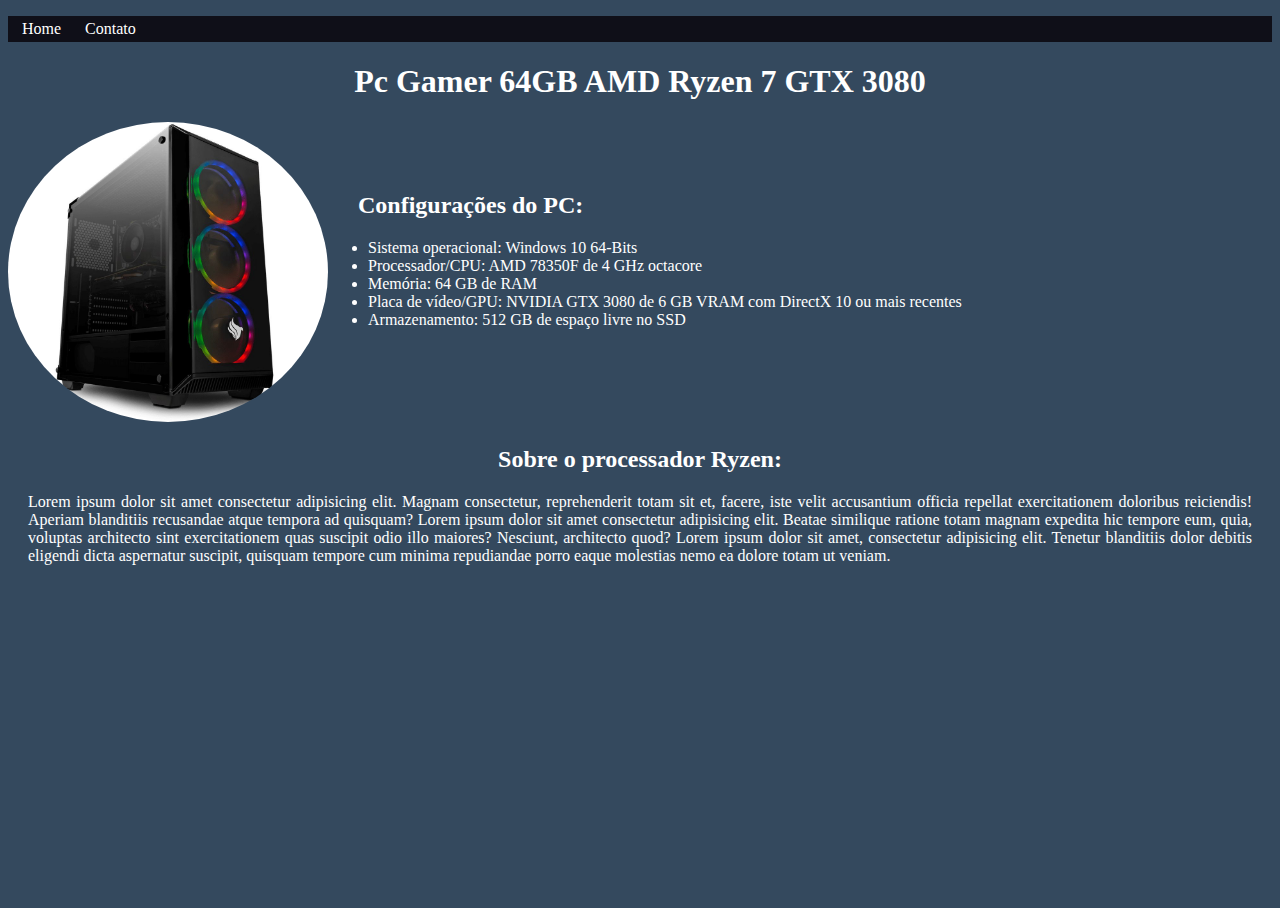
==== index.html @ 73f7b5e2 "Feature: Daniel - Task: atualizando reposositorio" ====
<!DOCTYPE html>
<html lang="pt-br">

<head>
    <meta charset="UTF-8">
    <meta http-equiv="X-UA-Compatible" content="IE=edge">
    <meta name="viewport" content="width=device-width, initial-scale=1.0">
    <title>Pc Max</title>
    <link rel="stylesheet" href="/assents/css/style.css">
</head>

<body>

    <div>
        <ul id="menu">
            <li>
                <a href="index.html">Home</a>
            </li>
            <li>
                <a href="contato.html">Contato</a>
            </li>
        </ul>
    </div>

    <h1 class="center">Pc Gamer 64GB AMD Ryzen 7 GTX 3080</h1>

    <div class="container">
        <div>
            <img class="imagem" style="width: 20rem;" src="assents/img/pc gamer.jpg" alt="pc gamer">
        </div>
        <div class="pt-50">
            <h2 class="pl-30">Configurações do PC:</h2>
            <ul>
                <li>
                    Sistema operacional: Windows 10 64-Bits
                </li>
                <li>
                    Processador/CPU: AMD 78350F de 4 GHz octacore
                </li>
                <li>
                    Memória: 64 GB de RAM
                </li>
                <li>
                    Placa de vídeo/GPU: NVIDIA GTX 3080 de 6 GB VRAM com DirectX 10 ou mais recentes
                </li>
                <li>
                    Armazenamento: 512 GB de espaço livre no SSD
                </li>
            </ul>

        </div>
    </div>
    <h2 class="center">Sobre o processador Ryzen:</h2>
    <div>

        <p class="parag">
            Lorem ipsum dolor sit amet consectetur adipisicing elit. Magnam consectetur, reprehenderit totam sit et,
            facere,
            iste velit accusantium officia repellat exercitationem doloribus reiciendis! Aperiam blanditiis recusandae
            atque
            tempora ad quisquam?
            Lorem ipsum dolor sit amet consectetur adipisicing elit. Beatae similique ratione totam magnam expedita
            hic tempore eum, quia, voluptas architecto sint exercitationem quas suscipit odio illo maiores? Nesciunt,
            architecto quod?
            Lorem ipsum dolor sit amet, consectetur adipisicing elit. Tenetur blanditiis dolor debitis eligendi dicta
            aspernatur suscipit, quisquam tempore cum minima repudiandae porro eaque molestias nemo ea dolore totam ut
            veniam.
        </p>
    </div>
    <div class="center">
        <iframe width="560" height="315" src="https://www.youtube.com/embed/ViddsDFIkwY" title="YouTube video player"
            frameborder="0"
            allow="accelerometer; autoplay; clipboard-write; encrypted-media; gyroscope; picture-in-picture"
            allowfullscreen></iframe>
    </div>

</body>

</html>
---- assents/css/style.css ----
/* estilo do index.html */
body {
    background-color: rgb(52, 73, 94);
    color: white;
}

.center {
    text-align: center;
}

#menu {
    background-color: rgb(15, 15, 24);
    padding: 4px;
}

#menu li {
    display: inline;
    padding: 10px;
}
#menu li a{
    color: white;
    text-decoration: none;
}

.container {
    display: flex;
    flex-direction: row;
}

.imagem {
    width: 300px;
    height: 300px;
    border-radius: 50%;
}

.pt-50 {
    padding-top: 50px;
}

.pl-30 {
    padding-left: 30px;
}

.parag {
    text-align: justify;
    padding-inline: 20px;
}
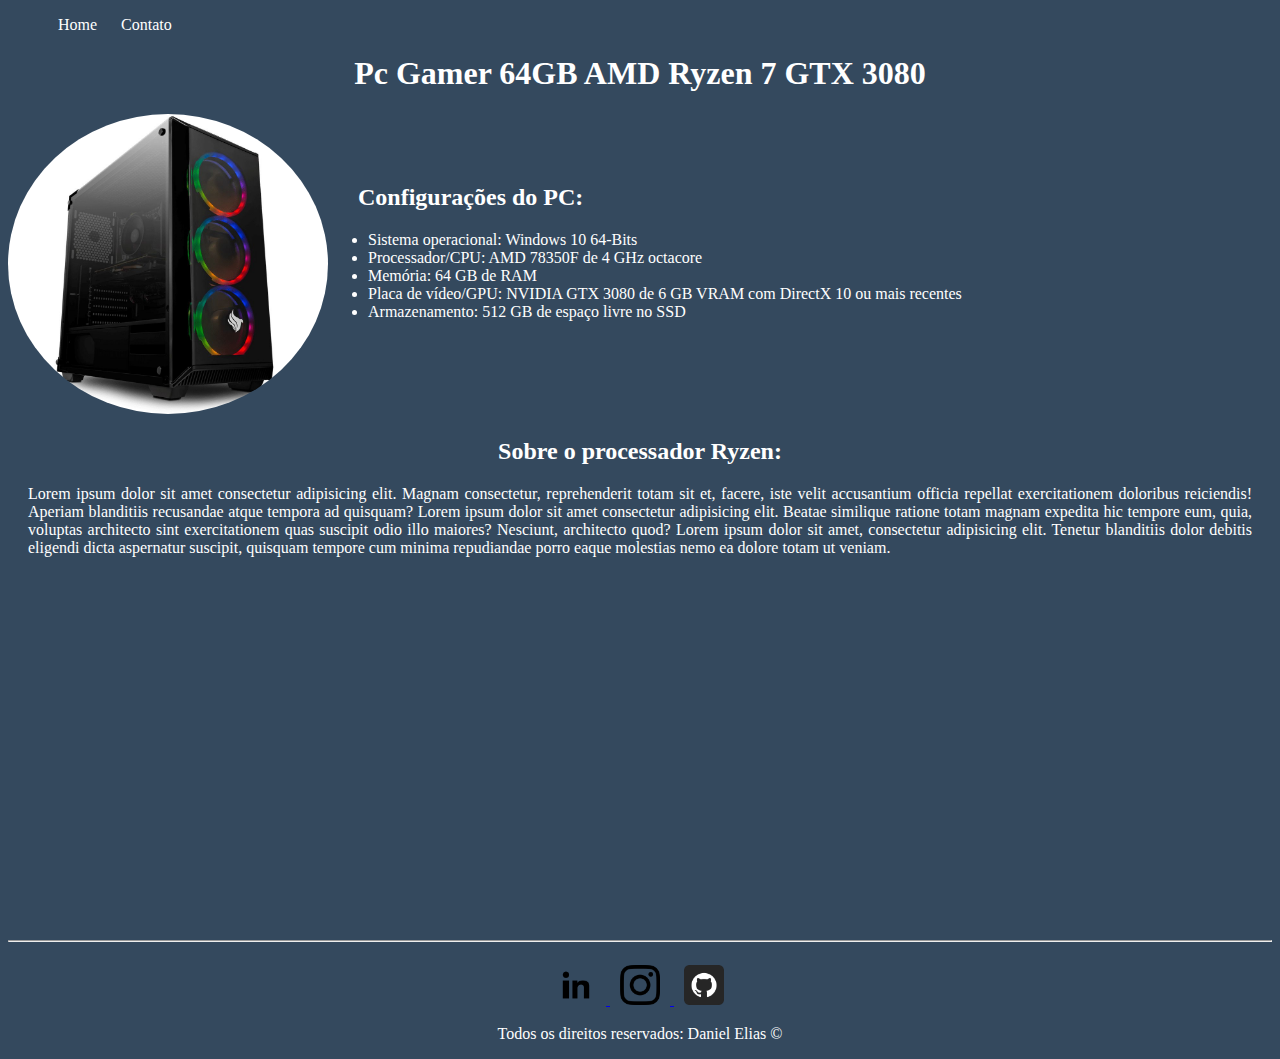
==== commit 7d6bb1ca: "[Feature Daniel - Task: inserindo a estillização da segunda pagina e criando rodapé]" ====
--- a/index.html
+++ b/index.html
@@ -67,12 +67,29 @@
             veniam.
         </p>
     </div>
-    <div class="center">
+    <div class="center video">
         <iframe width="560" height="315" src="https://www.youtube.com/embed/ViddsDFIkwY" title="YouTube video player"
             frameborder="0"
             allow="accelerometer; autoplay; clipboard-write; encrypted-media; gyroscope; picture-in-picture"
             allowfullscreen></iframe>
     </div>
+    <hr>
+    <footer>
+        <div class="center">
+            <a href="https://www.linkedin.com/in/danielsanm/" target="blank"> 
+                <img class="tam" src="/assents/img/linkedin.png" alt="logo linkedin">
+            </a>
+            <a href="https://www.instagram.com/danisantos.ss/" target="blank">
+                <img class="tam" src="/assents/img/instagram.png" alt="logo instagram">
+            </a>
+            <a href="https://github.com/DanielSanm" target="blank">
+                <img class="tam" src="/assents/img/github.png" alt="logo github">
+            </a>
+            <p>
+                Todos os direitos reservados: Daniel Elias &copy;
+            </p>
+        </div>
+    </footer>
 
 </body>
 
--- a/assents/css/style.css
+++ b/assents/css/style.css
@@ -1,5 +1,6 @@
 
 /* estilo do index.html */
+
 body {
     background-color: rgb(52, 73, 94);
     color: white;
@@ -7,11 +8,6 @@
 
 .center {
     text-align: center;
-}
-
-#menu {
-    background-color: rgb(15, 15, 24);
-    padding: 4px;
 }
 
 #menu li {
@@ -46,3 +42,35 @@
     text-align: justify;
     padding-inline: 20px;
 }
+
+.tam {
+    padding-top: 15px;
+    padding-inline: 10px;
+    height: 40px;
+    width: 40px;
+}
+
+.video {
+    padding: 20px;
+}
+
+/* estilo do contato.html */
+
+.container2 {
+    display: flex;
+    flex-direction: row;
+    justify-content: center;
+    padding-top: 25px;
+}
+
+.contato {
+    background-color: rgb(41, 41, 90);
+    padding: 30px;
+    border-radius: 5%;
+}
+
+.w-250 {
+    width: 250px;
+}
+
+
